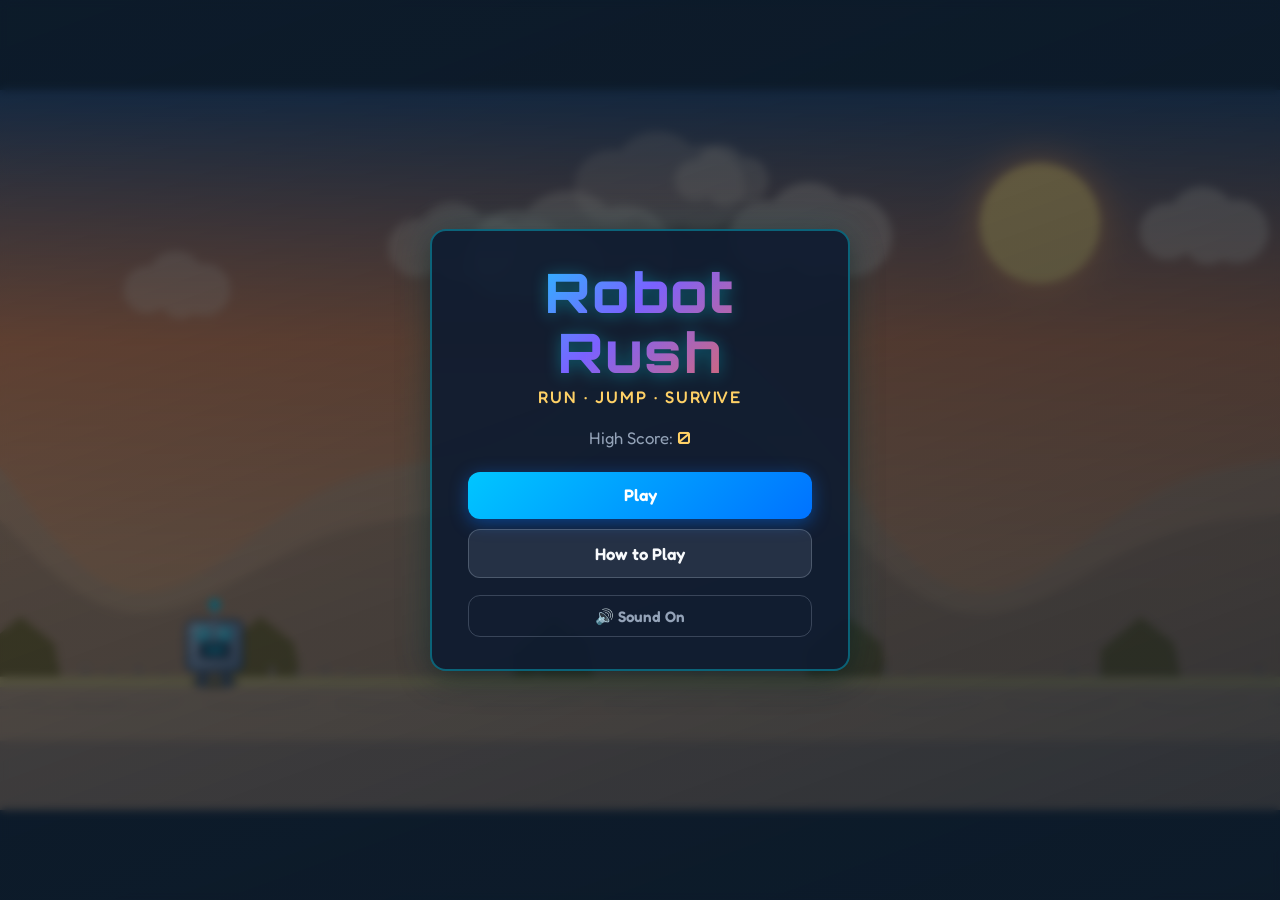
==== index.html @ 52ad6207 "Add Robot Rush: complete HTML5 Canvas platformer Original Geometry Dash–inspired side-scroller with " ====
<!DOCTYPE html>
<html lang="en">
<head>
  <meta charset="UTF-8" />
  <meta name="viewport" content="width=device-width, initial-scale=1.0, maximum-scale=1.0, user-scalable=no" />
  <meta name="description" content="Robot Rush — a fast, colourful side-scrolling platformer" />
  <meta name="theme-color" content="#1a1a2e" />
  <title>Robot Rush</title>
  <link rel="preconnect" href="https://fonts.googleapis.com" />
  <link rel="preconnect" href="https://fonts.gstatic.com" crossorigin />
  <link href="https://fonts.googleapis.com/css2?family=Fredoka:wght@400;500;600;700&family=Orbitron:wght@500;700;800&display=swap" rel="stylesheet" />
  <link rel="stylesheet" href="style.css" />
</head>
<body>
  <div id="game-wrapper">
    <canvas id="game-canvas" aria-label="Robot Rush game canvas"></canvas>

    <!-- Start Screen -->
    <div id="start-screen" class="screen active">
      <div class="screen-panel">
        <h1 class="game-title">Robot Rush</h1>
        <p class="tagline">Run · Jump · Survive</p>
        <p class="high-score-display">High Score: <span id="menu-high-score">0</span></p>
        <button id="btn-play" class="btn btn-primary" type="button">Play</button>
        <button id="btn-instructions" class="btn btn-secondary" type="button">How to Play</button>
        <button id="btn-sound-menu" class="btn btn-icon" type="button" aria-label="Toggle sound">🔊 Sound On</button>
      </div>
    </div>

    <!-- Instructions Overlay -->
    <div id="instructions-screen" class="screen">
      <div class="screen-panel instructions-panel">
        <h2>How to Play</h2>
        <ul class="instructions-list">
          <li>Your robot runs automatically — jump to avoid obstacles!</li>
          <li><kbd>Space</kbd> <kbd>↑</kbd> Click / Tap — Jump</li>
          <li>Jump again in the air — Double Jump</li>
          <li>Collect coins for bonus points & combos</li>
          <li>Grab power-ups: Shield, Magnet, Slow-Mo, Jetpack, Super Jump</li>
          <li><kbd>P</kbd> — Pause · <kbd>R</kbd> — Restart</li>
        </ul>
        <button id="btn-close-instructions" class="btn btn-primary" type="button">Got it!</button>
      </div>
    </div>

    <!-- HUD (shown during gameplay) -->
    <div id="hud" class="hud hidden" aria-live="polite">
      <div class="hud-left">
        <div class="hud-stat"><span class="hud-label">Score</span><span id="hud-score">0</span></div>
        <div class="hud-stat"><span class="hud-label">Coins</span><span id="hud-coins">0</span></div>
        <div class="hud-stat"><span class="hud-label">Distance</span><span id="hud-distance">0m</span></div>
      </div>
      <div class="hud-center">
        <div id="hud-env" class="hud-env">Desert Road</div>
        <div id="hud-powerup" class="hud-powerup hidden"></div>
        <div id="hud-milestone" class="hud-milestone hidden"></div>
      </div>
      <div class="hud-right">
        <div class="hud-stat"><span class="hud-label">Speed</span><span id="hud-speed">1.0x</span></div>
        <button id="btn-pause" class="btn btn-hud" type="button" aria-label="Pause">⏸</button>
        <button id="btn-sound-hud" class="btn btn-hud" type="button" aria-label="Toggle sound">🔊</button>
      </div>
    </div>

    <!-- Pause Screen -->
    <div id="pause-screen" class="screen">
      <div class="screen-panel">
        <h2>Paused</h2>
        <button id="btn-resume" class="btn btn-primary" type="button">Resume</button>
        <button id="btn-menu-from-pause" class="btn btn-secondary" type="button">Main Menu</button>
      </div>
    </div>

    <!-- Game Over Screen -->
    <div id="gameover-screen" class="screen">
      <div class="screen-panel">
        <h2 class="gameover-title">Crash!</h2>
        <div class="stats-grid">
          <div class="stat-box"><span class="stat-label">Score</span><span id="go-score" class="stat-value">0</span></div>
          <div class="stat-box"><span class="stat-label">High Score</span><span id="go-high-score" class="stat-value">0</span></div>
          <div class="stat-box"><span class="stat-label">Coins</span><span id="go-coins" class="stat-value">0</span></div>
          <div class="stat-box"><span class="stat-label">Distance</span><span id="go-distance" class="stat-value">0m</span></div>
        </div>
        <p id="new-record" class="new-record hidden">🎉 New High Score!</p>
        <button id="btn-restart" class="btn btn-primary" type="button">Restart</button>
        <button id="btn-menu" class="btn btn-secondary" type="button">Main Menu</button>
      </div>
    </div>

    <!-- Warning indicator for incoming fast obstacles -->
    <div id="warning-indicator" class="warning-indicator hidden" aria-hidden="true">⚠</div>
  </div>

  <script src="script.js"></script>
</body>
</html>
---- style.css ----
/* ============================================================
   Robot Rush — Styles
   Bright cartoon look, responsive for mobile / tablet / desktop
   ============================================================ */

:root {
  --bg-deep: #0d1b2a;
  --bg-panel: rgba(15, 28, 48, 0.92);
  --accent: #00e5ff;
  --accent-hot: #ff6b35;
  --accent-gold: #ffd166;
  --accent-green: #06d6a0;
  --text: #f8fafc;
  --text-dim: #94a3b8;
  --shadow: 0 8px 32px rgba(0, 0, 0, 0.45);
  --radius: 16px;
  --font-display: "Orbitron", system-ui, sans-serif;
  --font-body: "Fredoka", system-ui, sans-serif;
}

*,
*::before,
*::after {
  box-sizing: border-box;
  margin: 0;
  padding: 0;
}

html,
body {
  width: 100%;
  height: 100%;
  overflow: hidden;
  background: var(--bg-deep);
  font-family: var(--font-body);
  color: var(--text);
  -webkit-tap-highlight-color: transparent;
  touch-action: none;
  user-select: none;
}

#game-wrapper {
  position: relative;
  width: 100vw;
  height: 100vh;
  height: 100dvh;
  overflow: hidden;
  background: radial-gradient(ellipse at 50% 20%, #1b3a5c 0%, #0d1b2a 70%);
}

#game-canvas {
  display: block;
  width: 100%;
  height: 100%;
  cursor: pointer;
}

/* ---------- Screens ---------- */

.screen {
  position: absolute;
  inset: 0;
  display: flex;
  align-items: center;
  justify-content: center;
  background: linear-gradient(
    160deg,
    rgba(13, 27, 42, 0.55) 0%,
    rgba(13, 27, 42, 0.82) 100%
  );
  backdrop-filter: blur(4px);
  opacity: 0;
  pointer-events: none;
  transition: opacity 0.28s ease;
  z-index: 20;
  padding: 1rem;
}

.screen.active {
  opacity: 1;
  pointer-events: auto;
}

.screen-panel {
  background: var(--bg-panel);
  border: 2px solid rgba(0, 229, 255, 0.35);
  border-radius: var(--radius);
  box-shadow: var(--shadow), 0 0 40px rgba(0, 229, 255, 0.12);
  padding: 2rem 2.25rem;
  max-width: 420px;
  width: 100%;
  text-align: center;
  animation: panelPop 0.4s cubic-bezier(0.34, 1.4, 0.64, 1);
}

@keyframes panelPop {
  from {
    transform: scale(0.88) translateY(12px);
    opacity: 0;
  }
  to {
    transform: scale(1) translateY(0);
    opacity: 1;
  }
}

.game-title {
  font-family: var(--font-display);
  font-weight: 800;
  font-size: clamp(2.2rem, 8vw, 3.4rem);
  letter-spacing: 0.04em;
  background: linear-gradient(135deg, #00e5ff 0%, #7b61ff 45%, #ff6b35 100%);
  -webkit-background-clip: text;
  background-clip: text;
  color: transparent;
  text-shadow: none;
  filter: drop-shadow(0 2px 8px rgba(0, 229, 255, 0.35));
  margin-bottom: 0.25rem;
  line-height: 1.1;
}

.tagline {
  color: var(--accent-gold);
  font-size: 1.05rem;
  font-weight: 500;
  margin-bottom: 1.25rem;
  letter-spacing: 0.12em;
  text-transform: uppercase;
}

.high-score-display {
  color: var(--text-dim);
  margin-bottom: 1.5rem;
  font-size: 1.05rem;
}

.high-score-display span {
  color: var(--accent-gold);
  font-weight: 600;
  font-family: var(--font-display);
}

.gameover-title {
  font-family: var(--font-display);
  font-size: 2rem;
  color: var(--accent-hot);
  margin-bottom: 1.25rem;
}

/* ---------- Buttons ---------- */

.btn {
  display: inline-flex;
  align-items: center;
  justify-content: center;
  gap: 0.4rem;
  font-family: var(--font-body);
  font-weight: 600;
  font-size: 1.05rem;
  border: none;
  border-radius: 12px;
  padding: 0.85rem 1.6rem;
  cursor: pointer;
  transition: transform 0.15s ease, box-shadow 0.15s ease, background 0.15s ease;
  width: 100%;
  margin-bottom: 0.65rem;
}

.btn:last-child {
  margin-bottom: 0;
}

.btn:hover {
  transform: translateY(-2px);
}

.btn:active {
  transform: translateY(1px) scale(0.98);
}

.btn-primary {
  background: linear-gradient(135deg, #00c6ff, #0072ff);
  color: #fff;
  box-shadow: 0 4px 18px rgba(0, 114, 255, 0.45);
}

.btn-primary:hover {
  box-shadow: 0 6px 24px rgba(0, 114, 255, 0.6);
}

.btn-secondary {
  background: rgba(148, 163, 184, 0.15);
  color: var(--text);
  border: 1px solid rgba(148, 163, 184, 0.35);
}

.btn-secondary:hover {
  background: rgba(148, 163, 184, 0.28);
}

.btn-icon {
  background: transparent;
  color: var(--text-dim);
  border: 1px solid rgba(148, 163, 184, 0.3);
  font-size: 0.95rem;
  padding: 0.65rem 1rem;
  margin-top: 0.4rem;
}

.btn-hud {
  width: auto;
  margin: 0;
  padding: 0.45rem 0.65rem;
  font-size: 1.1rem;
  background: rgba(15, 28, 48, 0.75);
  border: 1px solid rgba(0, 229, 255, 0.3);
  border-radius: 10px;
  color: var(--text);
  backdrop-filter: blur(6px);
}

.btn-hud:hover {
  background: rgba(0, 229, 255, 0.2);
}

/* ---------- Instructions ---------- */

.instructions-panel {
  max-width: 460px;
  text-align: left;
}

.instructions-panel h2 {
  font-family: var(--font-display);
  text-align: center;
  margin-bottom: 1rem;
  color: var(--accent);
}

.instructions-list {
  list-style: none;
  margin-bottom: 1.5rem;
}

.instructions-list li {
  position: relative;
  padding: 0.55rem 0 0.55rem 1.4rem;
  color: var(--text-dim);
  font-size: 0.95rem;
  line-height: 1.4;
  border-bottom: 1px solid rgba(148, 163, 184, 0.12);
}

.instructions-list li::before {
  content: "▸";
  position: absolute;
  left: 0;
  color: var(--accent);
}

.instructions-list kbd {
  display: inline-block;
  background: rgba(0, 229, 255, 0.15);
  border: 1px solid rgba(0, 229, 255, 0.35);
  border-radius: 5px;
  padding: 0.1rem 0.4rem;
  font-family: var(--font-display);
  font-size: 0.8rem;
  color: var(--accent);
}

/* ---------- HUD ---------- */

.hud {
  position: absolute;
  top: 0;
  left: 0;
  right: 0;
  display: flex;
  justify-content: space-between;
  align-items: flex-start;
  padding: 0.75rem 1rem;
  pointer-events: none;
  z-index: 15;
  gap: 0.5rem;
}

.hud.hidden {
  display: none;
}

.hud-left,
.hud-right,
.hud-center {
  display: flex;
  gap: 0.5rem;
  align-items: center;
  flex-wrap: wrap;
}

.hud-right {
  pointer-events: auto;
}

.hud-center {
  flex-direction: column;
  align-items: center;
  gap: 0.35rem;
}

.hud-stat {
  background: rgba(15, 28, 48, 0.72);
  border: 1px solid rgba(0, 229, 255, 0.25);
  border-radius: 10px;
  padding: 0.35rem 0.7rem;
  backdrop-filter: blur(6px);
  display: flex;
  flex-direction: column;
  min-width: 64px;
}

.hud-label {
  font-size: 0.65rem;
  text-transform: uppercase;
  letter-spacing: 0.08em;
  color: var(--text-dim);
}

.hud-stat span:last-child {
  font-family: var(--font-display);
  font-size: 0.95rem;
  font-weight: 700;
  color: var(--accent);
}

.hud-env {
  background: rgba(15, 28, 48, 0.72);
  border: 1px solid rgba(255, 209, 102, 0.35);
  border-radius: 999px;
  padding: 0.3rem 0.9rem;
  font-size: 0.8rem;
  font-weight: 600;
  color: var(--accent-gold);
  backdrop-filter: blur(6px);
}

.hud-powerup {
  background: rgba(6, 214, 160, 0.2);
  border: 1px solid rgba(6, 214, 160, 0.5);
  border-radius: 8px;
  padding: 0.25rem 0.7rem;
  font-size: 0.8rem;
  color: var(--accent-green);
  font-weight: 600;
}

.hud-powerup.hidden {
  display: none;
}

.hud-milestone {
  font-family: var(--font-display);
  font-size: 1.1rem;
  font-weight: 800;
  color: var(--accent-gold);
  text-shadow: 0 0 12px rgba(255, 209, 102, 0.8);
  animation: milestonePulse 0.6s ease;
}

.hud-milestone.hidden {
  display: none;
}

@keyframes milestonePulse {
  0% {
    transform: scale(0.5);
    opacity: 0;
  }
  50% {
    transform: scale(1.15);
  }
  100% {
    transform: scale(1);
    opacity: 1;
  }
}

/* ---------- Game Over Stats ---------- */

.stats-grid {
  display: grid;
  grid-template-columns: 1fr 1fr;
  gap: 0.65rem;
  margin-bottom: 1.25rem;
}

.stat-box {
  background: rgba(0, 229, 255, 0.08);
  border: 1px solid rgba(0, 229, 255, 0.2);
  border-radius: 10px;
  padding: 0.65rem;
  display: flex;
  flex-direction: column;
  gap: 0.2rem;
}

.stat-label {
  font-size: 0.7rem;
  text-transform: uppercase;
  letter-spacing: 0.06em;
  color: var(--text-dim);
}

.stat-value {
  font-family: var(--font-display);
  font-size: 1.15rem;
  font-weight: 700;
  color: var(--accent);
}

.new-record {
  color: var(--accent-gold);
  font-weight: 600;
  margin-bottom: 1rem;
  animation: milestonePulse 0.8s ease infinite alternate;
}

.new-record.hidden {
  display: none;
}

/* ---------- Warning ---------- */

.warning-indicator {
  position: absolute;
  right: 1.25rem;
  top: 50%;
  transform: translateY(-50%);
  font-size: 1.8rem;
  color: var(--accent-hot);
  z-index: 12;
  animation: warnBlink 0.4s ease infinite alternate;
  text-shadow: 0 0 12px rgba(255, 107, 53, 0.9);
  pointer-events: none;
}

.warning-indicator.hidden {
  display: none;
}

@keyframes warnBlink {
  from {
    opacity: 0.4;
    transform: translateY(-50%) scale(0.9);
  }
  to {
    opacity: 1;
    transform: translateY(-50%) scale(1.1);
  }
}

/* ---------- Utilities ---------- */

.hidden {
  display: none !important;
}

/* ---------- Responsive ---------- */

@media (max-width: 600px) {
  .screen-panel {
    padding: 1.5rem 1.25rem;
  }

  .hud {
    padding: 0.5rem;
  }

  .hud-stat {
    min-width: 52px;
    padding: 0.25rem 0.45rem;
  }

  .hud-stat span:last-child {
    font-size: 0.8rem;
  }

  .hud-label {
    font-size: 0.55rem;
  }

  .hud-env {
    font-size: 0.7rem;
    padding: 0.2rem 0.6rem;
  }

  .btn-hud {
    padding: 0.35rem 0.5rem;
    font-size: 1rem;
  }
}

@media (max-height: 500px) and (orientation: landscape) {
  .screen-panel {
    padding: 1rem 1.5rem;
    max-height: 95vh;
    overflow-y: auto;
  }

  .game-title {
    font-size: 1.8rem;
  }

  .btn {
    padding: 0.55rem 1.2rem;
    margin-bottom: 0.4rem;
  }

  .stats-grid {
    gap: 0.4rem;
    margin-bottom: 0.75rem;
  }
}
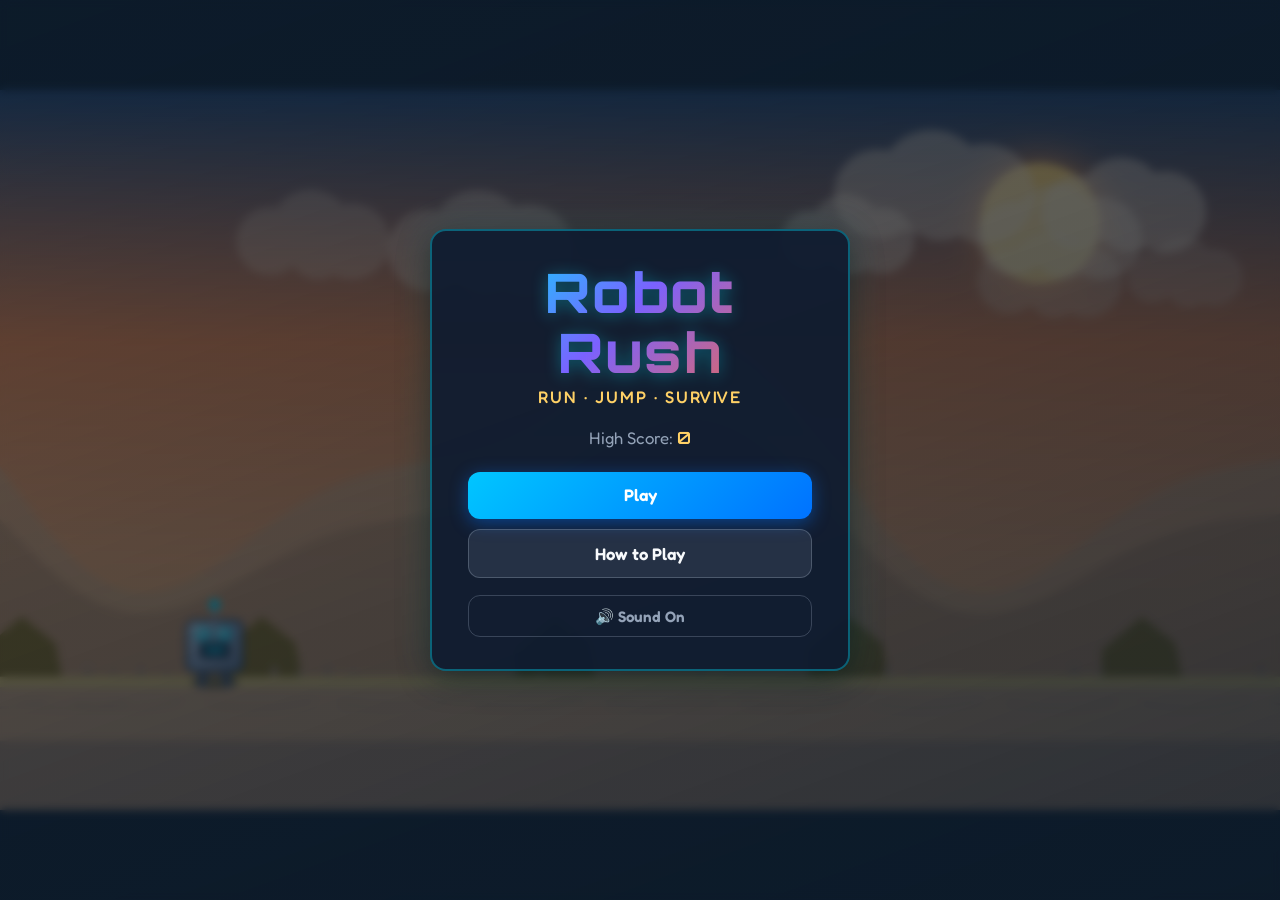
==== commit 3460f4af: "Tune early difficulty and add favicon Lower base speed, gentler progression curve, longer initial sp" ====
--- a/index.html
+++ b/index.html
@@ -6,6 +6,7 @@
   <meta name="description" content="Robot Rush — a fast, colourful side-scrolling platformer" />
   <meta name="theme-color" content="#1a1a2e" />
   <title>Robot Rush</title>
+  <link rel="icon" href="favicon.svg" type="image/svg+xml" />
   <link rel="preconnect" href="https://fonts.googleapis.com" />
   <link rel="preconnect" href="https://fonts.gstatic.com" crossorigin />
   <link href="https://fonts.googleapis.com/css2?family=Fredoka:wght@400;500;600;700&family=Orbitron:wght@500;700;800&display=swap" rel="stylesheet" />
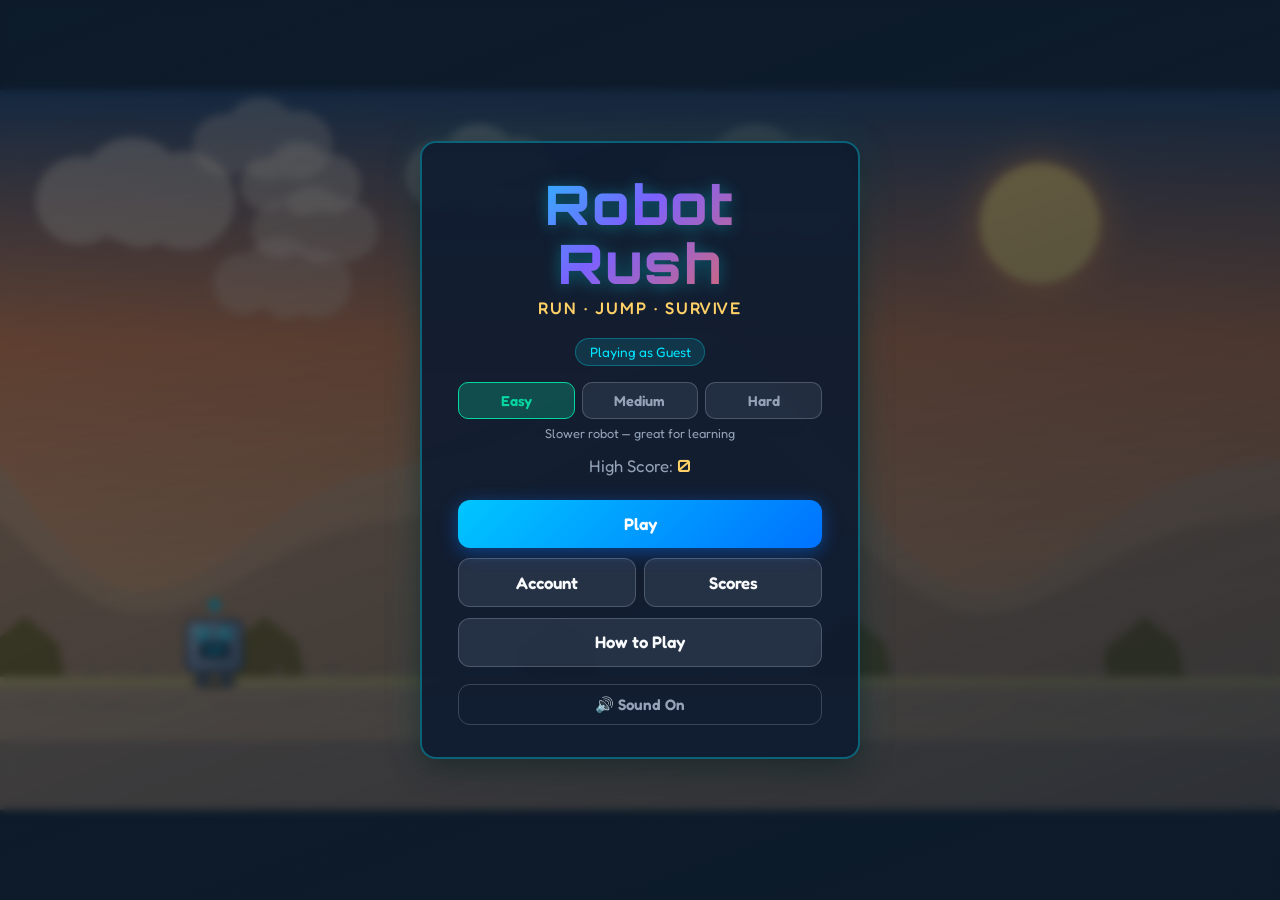
==== commit 352d45f2: "Add difficulty modes, richer SFX, and account JSON DB Easy/Medium/Hard change robot speed and spawn " ====
--- a/index.html
+++ b/index.html
@@ -18,13 +18,82 @@
 
     <!-- Start Screen -->
     <div id="start-screen" class="screen active">
-      <div class="screen-panel">
+      <div class="screen-panel start-panel">
         <h1 class="game-title">Robot Rush</h1>
         <p class="tagline">Run · Jump · Survive</p>
+
+        <div id="account-status" class="account-status">Playing as Guest</div>
+
+        <div class="difficulty-picker" role="group" aria-label="Difficulty">
+          <button type="button" class="diff-btn active" data-diff="easy">Easy</button>
+          <button type="button" class="diff-btn" data-diff="medium">Medium</button>
+          <button type="button" class="diff-btn" data-diff="hard">Hard</button>
+        </div>
+        <p id="diff-hint" class="diff-hint">Slower robot — great for learning</p>
+
         <p class="high-score-display">High Score: <span id="menu-high-score">0</span></p>
+
         <button id="btn-play" class="btn btn-primary" type="button">Play</button>
+        <div class="btn-row">
+          <button id="btn-account" class="btn btn-secondary" type="button">Account</button>
+          <button id="btn-leaderboard" class="btn btn-secondary" type="button">Scores</button>
+        </div>
         <button id="btn-instructions" class="btn btn-secondary" type="button">How to Play</button>
         <button id="btn-sound-menu" class="btn btn-icon" type="button" aria-label="Toggle sound">🔊 Sound On</button>
+      </div>
+    </div>
+
+    <!-- Account Screen -->
+    <div id="account-screen" class="screen">
+      <div class="screen-panel account-panel">
+        <h2>Player Account</h2>
+        <p class="account-note">Saves scores &amp; progress in a JSON database on GitHub Pages (no server).</p>
+
+        <div id="account-logged-out">
+          <div class="auth-tabs">
+            <button type="button" class="auth-tab active" data-tab="login">Login</button>
+            <button type="button" class="auth-tab" data-tab="create">Create</button>
+          </div>
+
+          <form id="form-login" class="auth-form">
+            <label>Username<input id="login-user" type="text" autocomplete="username" maxlength="16" required /></label>
+            <label>Password<input id="login-pass" type="password" autocomplete="current-password" required /></label>
+            <button class="btn btn-primary" type="submit">Login</button>
+          </form>
+
+          <form id="form-create" class="auth-form hidden">
+            <label>Username<input id="create-user" type="text" autocomplete="username" maxlength="16" pattern="[A-Za-z0-9_]{3,16}" required /></label>
+            <label>Password<input id="create-pass" type="password" autocomplete="new-password" minlength="4" required /></label>
+            <button class="btn btn-primary" type="submit">Create Account</button>
+          </form>
+        </div>
+
+        <div id="account-logged-in" class="hidden">
+          <p class="logged-as">Logged in as <strong id="account-username"></strong></p>
+          <div id="account-progress" class="account-progress"></div>
+          <button id="btn-logout" class="btn btn-secondary" type="button">Logout</button>
+          <button id="btn-export-db" class="btn btn-icon" type="button">Export Save JSON</button>
+        </div>
+
+        <p id="account-message" class="form-message" role="status"></p>
+
+        <details class="sync-details">
+          <summary>Cloud sync (GitHub)</summary>
+          <p class="account-note">Optional: paste a fine-grained PAT with Contents write on this repo to publish <code>data/db.json</code>.</p>
+          <label>GitHub token<input id="github-token" type="password" autocomplete="off" placeholder="github_pat_…" /></label>
+          <button id="btn-save-token" class="btn btn-secondary" type="button">Save Token &amp; Sync</button>
+        </details>
+
+        <button id="btn-close-account" class="btn btn-primary" type="button">Back</button>
+      </div>
+    </div>
+
+    <!-- Leaderboard Screen -->
+    <div id="leaderboard-screen" class="screen">
+      <div class="screen-panel">
+        <h2>Top Scores</h2>
+        <ol id="leaderboard-list" class="leaderboard-list"></ol>
+        <button id="btn-close-leaderboard" class="btn btn-primary" type="button">Back</button>
       </div>
     </div>
 
@@ -36,7 +105,9 @@
           <li>Your robot runs automatically — jump to avoid obstacles!</li>
           <li><kbd>Space</kbd> <kbd>↑</kbd> Click / Tap — Jump</li>
           <li>Jump again in the air — Double Jump</li>
-          <li>Collect coins for bonus points & combos</li>
+          <li>Pick Easy / Medium / Hard — changes robot speed</li>
+          <li>Create an account to save scores &amp; progress</li>
+          <li>Collect coins for bonus points &amp; combos</li>
           <li>Grab power-ups: Shield, Magnet, Slow-Mo, Jetpack, Super Jump</li>
           <li><kbd>P</kbd> — Pause · <kbd>R</kbd> — Restart</li>
         </ul>
@@ -53,6 +124,7 @@
       </div>
       <div class="hud-center">
         <div id="hud-env" class="hud-env">Desert Road</div>
+        <div id="hud-diff" class="hud-diff">Easy</div>
         <div id="hud-powerup" class="hud-powerup hidden"></div>
         <div id="hud-milestone" class="hud-milestone hidden"></div>
       </div>
@@ -82,6 +154,7 @@
           <div class="stat-box"><span class="stat-label">Coins</span><span id="go-coins" class="stat-value">0</span></div>
           <div class="stat-box"><span class="stat-label">Distance</span><span id="go-distance" class="stat-value">0m</span></div>
         </div>
+        <p id="go-account-note" class="account-note"></p>
         <p id="new-record" class="new-record hidden">🎉 New High Score!</p>
         <button id="btn-restart" class="btn btn-primary" type="button">Restart</button>
         <button id="btn-menu" class="btn btn-secondary" type="button">Main Menu</button>
@@ -92,6 +165,7 @@
     <div id="warning-indicator" class="warning-indicator hidden" aria-hidden="true">⚠</div>
   </div>
 
+  <script src="account-db.js"></script>
   <script src="script.js"></script>
 </body>
 </html>
--- a/style.css
+++ b/style.css
@@ -459,6 +459,234 @@
   }
 }
 
+/* ---------- Difficulty & Account UI ---------- */
+
+.start-panel {
+  max-width: 440px;
+}
+
+.account-status {
+  display: inline-block;
+  background: rgba(0, 229, 255, 0.12);
+  border: 1px solid rgba(0, 229, 255, 0.3);
+  border-radius: 999px;
+  padding: 0.3rem 0.85rem;
+  font-size: 0.85rem;
+  color: var(--accent);
+  margin-bottom: 1rem;
+}
+
+.difficulty-picker {
+  display: grid;
+  grid-template-columns: repeat(3, 1fr);
+  gap: 0.45rem;
+  margin-bottom: 0.45rem;
+}
+
+.diff-btn {
+  font-family: var(--font-body);
+  font-weight: 600;
+  font-size: 0.9rem;
+  padding: 0.55rem 0.4rem;
+  border-radius: 10px;
+  border: 1px solid rgba(148, 163, 184, 0.35);
+  background: rgba(148, 163, 184, 0.12);
+  color: var(--text-dim);
+  cursor: pointer;
+  transition: transform 0.15s ease, background 0.15s ease, color 0.15s ease;
+}
+
+.diff-btn:hover {
+  transform: translateY(-1px);
+  color: var(--text);
+}
+
+.diff-btn.active[data-diff="easy"] {
+  background: rgba(6, 214, 160, 0.25);
+  border-color: var(--accent-green);
+  color: var(--accent-green);
+}
+
+.diff-btn.active[data-diff="medium"] {
+  background: rgba(255, 209, 102, 0.22);
+  border-color: var(--accent-gold);
+  color: var(--accent-gold);
+}
+
+.diff-btn.active[data-diff="hard"] {
+  background: rgba(255, 107, 53, 0.22);
+  border-color: var(--accent-hot);
+  color: var(--accent-hot);
+}
+
+.diff-hint {
+  color: var(--text-dim);
+  font-size: 0.8rem;
+  margin-bottom: 0.9rem;
+  min-height: 1.2em;
+}
+
+.btn-row {
+  display: grid;
+  grid-template-columns: 1fr 1fr;
+  gap: 0.55rem;
+  margin-bottom: 0.65rem;
+}
+
+.btn-row .btn {
+  margin-bottom: 0;
+}
+
+.hud-diff {
+  background: rgba(15, 28, 48, 0.72);
+  border: 1px solid rgba(0, 229, 255, 0.3);
+  border-radius: 999px;
+  padding: 0.2rem 0.7rem;
+  font-size: 0.72rem;
+  font-weight: 600;
+  color: var(--accent);
+  text-transform: uppercase;
+  letter-spacing: 0.06em;
+}
+
+.account-panel {
+  max-width: 460px;
+  text-align: left;
+}
+
+.account-panel h2,
+.account-panel .btn-primary:last-of-type {
+  text-align: center;
+}
+
+.account-note {
+  color: var(--text-dim);
+  font-size: 0.85rem;
+  margin-bottom: 0.9rem;
+  line-height: 1.4;
+}
+
+.auth-tabs {
+  display: grid;
+  grid-template-columns: 1fr 1fr;
+  gap: 0.4rem;
+  margin-bottom: 0.85rem;
+}
+
+.auth-tab {
+  font-family: var(--font-body);
+  font-weight: 600;
+  padding: 0.5rem;
+  border-radius: 8px;
+  border: 1px solid rgba(148, 163, 184, 0.3);
+  background: transparent;
+  color: var(--text-dim);
+  cursor: pointer;
+}
+
+.auth-tab.active {
+  background: rgba(0, 229, 255, 0.15);
+  border-color: rgba(0, 229, 255, 0.45);
+  color: var(--accent);
+}
+
+.auth-form label,
+.sync-details label {
+  display: flex;
+  flex-direction: column;
+  gap: 0.25rem;
+  font-size: 0.8rem;
+  color: var(--text-dim);
+  margin-bottom: 0.65rem;
+}
+
+.auth-form input,
+.sync-details input {
+  font-family: var(--font-body);
+  font-size: 1rem;
+  padding: 0.65rem 0.75rem;
+  border-radius: 10px;
+  border: 1px solid rgba(148, 163, 184, 0.35);
+  background: rgba(15, 28, 48, 0.8);
+  color: var(--text);
+}
+
+.form-message {
+  min-height: 1.3em;
+  font-size: 0.85rem;
+  color: var(--accent-gold);
+  margin: 0.4rem 0 0.8rem;
+  text-align: center;
+}
+
+.form-message.error {
+  color: var(--accent-hot);
+}
+
+.logged-as {
+  text-align: center;
+  margin-bottom: 0.75rem;
+}
+
+.account-progress {
+  background: rgba(0, 229, 255, 0.06);
+  border: 1px solid rgba(0, 229, 255, 0.18);
+  border-radius: 10px;
+  padding: 0.75rem;
+  font-size: 0.85rem;
+  color: var(--text-dim);
+  margin-bottom: 0.85rem;
+  line-height: 1.5;
+}
+
+.sync-details {
+  margin-bottom: 0.85rem;
+  color: var(--text-dim);
+  font-size: 0.85rem;
+}
+
+.sync-details summary {
+  cursor: pointer;
+  color: var(--accent);
+  margin-bottom: 0.5rem;
+}
+
+.leaderboard-list {
+  list-style: none;
+  margin: 0 0 1.25rem;
+  max-height: 50vh;
+  overflow-y: auto;
+  text-align: left;
+}
+
+.leaderboard-list li {
+  display: grid;
+  grid-template-columns: 2rem 1fr auto;
+  gap: 0.5rem;
+  padding: 0.55rem 0.35rem;
+  border-bottom: 1px solid rgba(148, 163, 184, 0.12);
+  font-size: 0.9rem;
+  color: var(--text-dim);
+}
+
+.leaderboard-list .lb-rank {
+  color: var(--accent-gold);
+  font-family: var(--font-display);
+  font-weight: 700;
+}
+
+.leaderboard-list .lb-score {
+  color: var(--accent);
+  font-family: var(--font-display);
+  font-weight: 700;
+}
+
+.leaderboard-list .lb-meta {
+  grid-column: 2 / -1;
+  font-size: 0.75rem;
+  opacity: 0.75;
+}
+
 /* ---------- Utilities ---------- */
 
 .hidden {
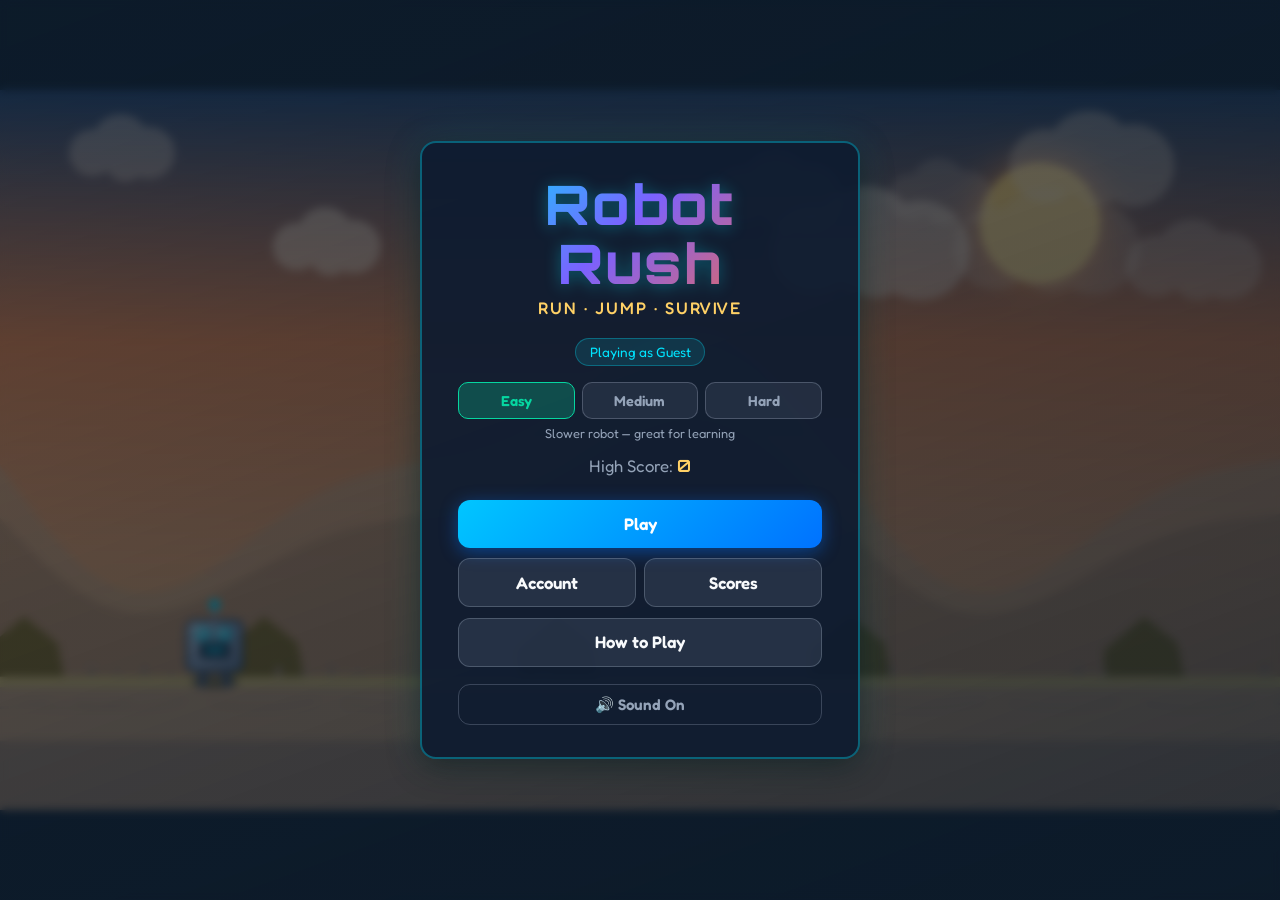
==== commit 912cac31: "Fix cross-browser accounts via shared data/db.json Seed the ossum account into the shared DB, refres" ====
--- a/index.html
+++ b/index.html
@@ -47,7 +47,7 @@
     <div id="account-screen" class="screen">
       <div class="screen-panel account-panel">
         <h2>Player Account</h2>
-        <p class="account-note">Saves scores &amp; progress in a JSON database on GitHub Pages (no server).</p>
+        <p class="account-note">Saves scores &amp; progress in <code>data/db.json</code> on GitHub Pages (no server). Cross-browser login needs Cloud Sync enabled once.</p>
 
         <div id="account-logged-out">
           <div class="auth-tabs">
@@ -78,10 +78,10 @@
         <p id="account-message" class="form-message" role="status"></p>
 
         <details class="sync-details">
-          <summary>Cloud sync (GitHub)</summary>
-          <p class="account-note">Optional: paste a fine-grained PAT with Contents write on this repo to publish <code>data/db.json</code>.</p>
+          <summary>Cloud sync (required for other browsers)</summary>
+          <p class="account-note">Paste a fine-grained GitHub PAT with <strong>Contents: Read and write</strong> on this repo. Or add repo secret <code>DB_SYNC_TOKEN</code> so every visitor gets sync automatically.</p>
           <label>GitHub token<input id="github-token" type="password" autocomplete="off" placeholder="github_pat_…" /></label>
-          <button id="btn-save-token" class="btn btn-secondary" type="button">Save Token &amp; Sync</button>
+          <button id="btn-save-token" class="btn btn-secondary" type="button">Save Token &amp; Sync Now</button>
         </details>
 
         <button id="btn-close-account" class="btn btn-primary" type="button">Back</button>
--- a/style.css
+++ b/style.css
@@ -639,10 +639,10 @@
   line-height: 1.5;
 }
 
-.sync-details {
-  margin-bottom: 0.85rem;
-  color: var(--text-dim);
-  font-size: 0.85rem;
+.cloud-status {
+  margin-top: 0.45rem;
+  font-size: 0.8rem;
+  color: var(--accent-gold);
 }
 
 .sync-details summary {
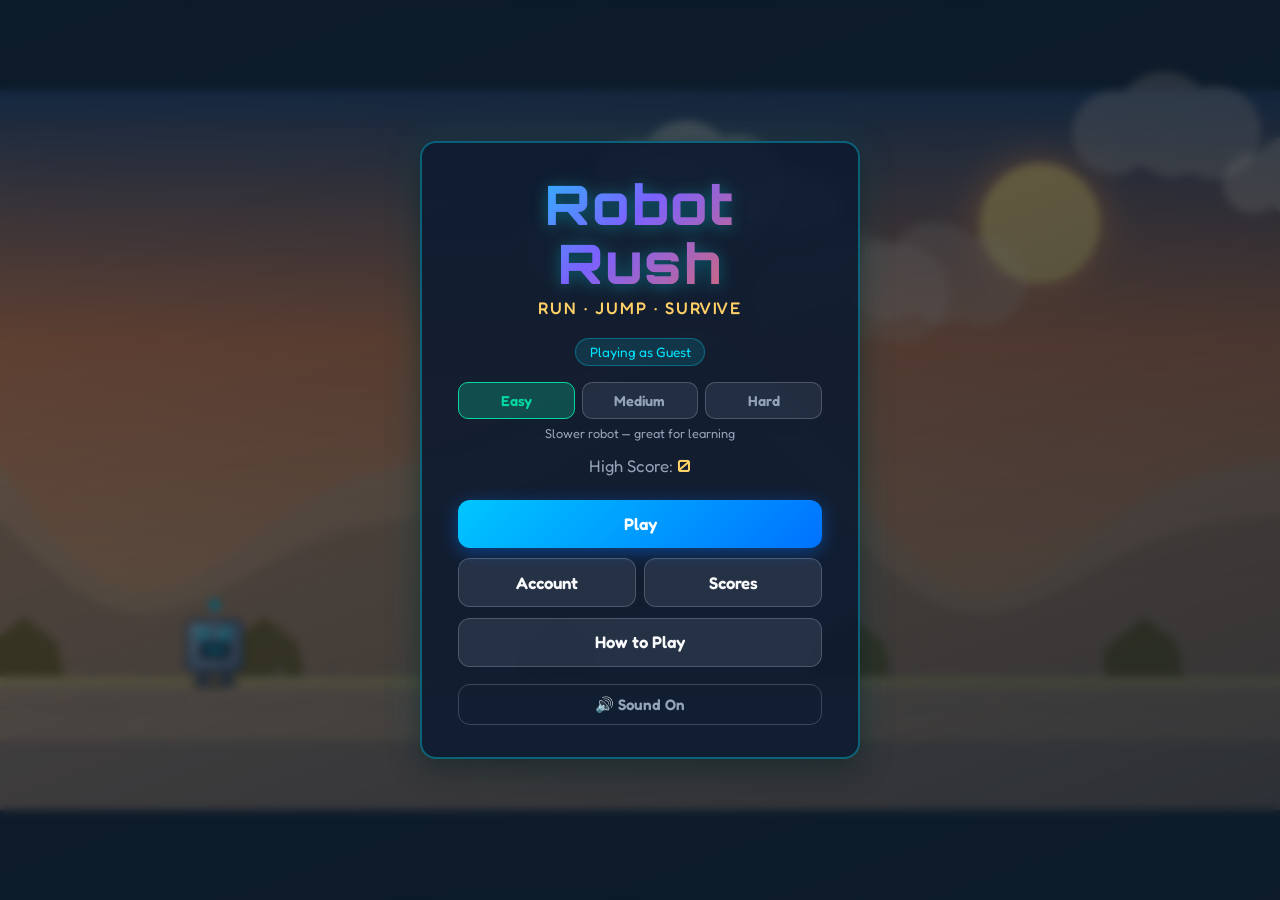
==== commit 344183e3: "Use Actions secret ABC for cloud account sync Wire the deploy workflow to inject secrets.ABC into th" ====
--- a/index.html
+++ b/index.html
@@ -79,7 +79,7 @@
 
         <details class="sync-details">
           <summary>Cloud sync (required for other browsers)</summary>
-          <p class="account-note">Paste a fine-grained GitHub PAT with <strong>Contents: Read and write</strong> on this repo. Or add repo secret <code>DB_SYNC_TOKEN</code> so every visitor gets sync automatically.</p>
+          <p class="account-note">Paste a fine-grained GitHub PAT with <strong>Contents: Read and write</strong> on this repo. Or add repo secret <code>ABC</code> so every visitor gets sync automatically.</p>
           <label>GitHub token<input id="github-token" type="password" autocomplete="off" placeholder="github_pat_…" /></label>
           <button id="btn-save-token" class="btn btn-secondary" type="button">Save Token &amp; Sync Now</button>
         </details>
--- a/style.css
+++ b/style.css
@@ -645,6 +645,12 @@
   color: var(--accent-gold);
 }
 
+.sync-details {
+  margin-bottom: 0.85rem;
+  color: var(--text-dim);
+  font-size: 0.85rem;
+}
+
 .sync-details summary {
   cursor: pointer;
   color: var(--accent);
